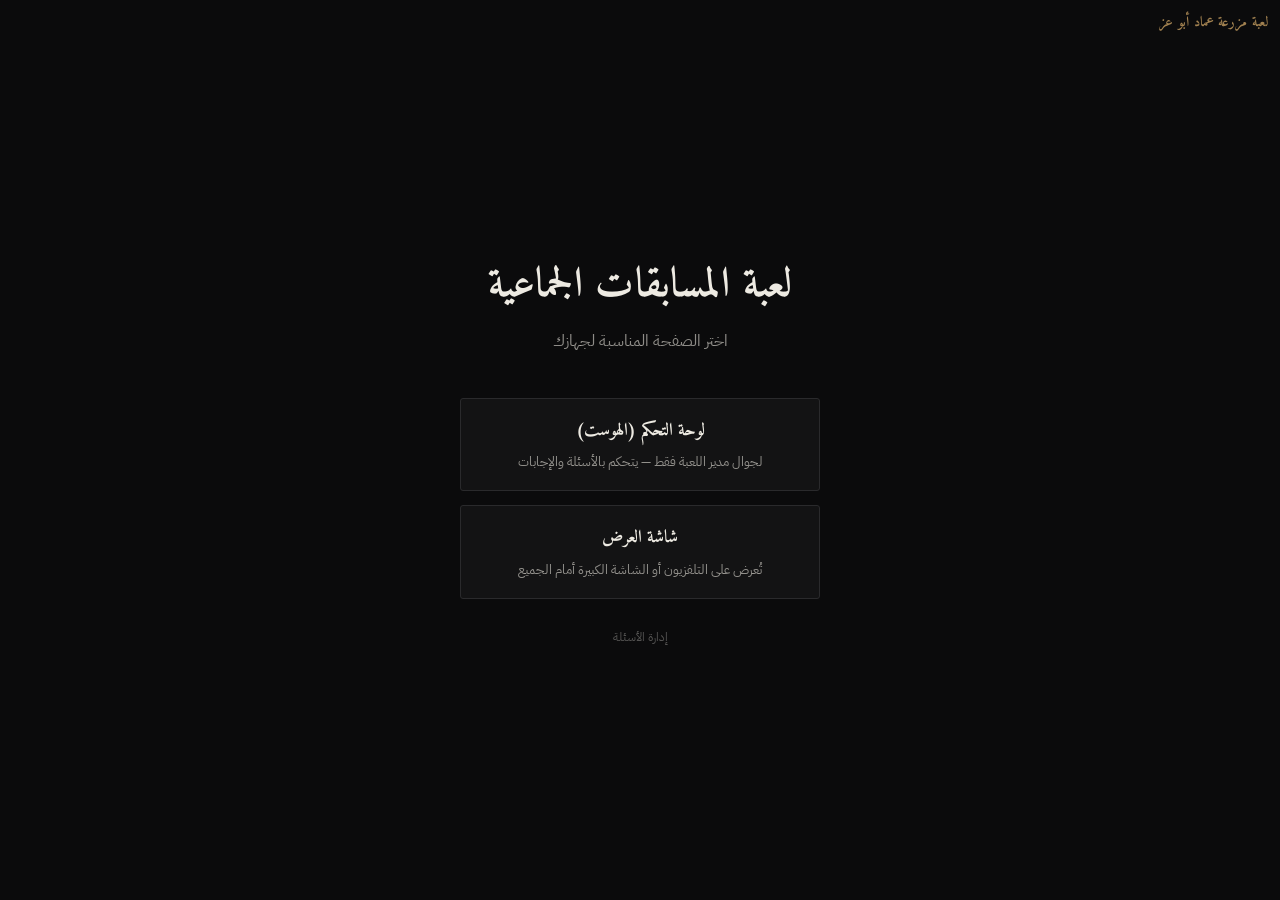
==== index.html @ 63ffeb8b "النسخة الأولى من موقع اللعبة Co-Authored-By: Claude Sonnet 5 <noreply@anthropic.com> Claude-Session:" ====
<!DOCTYPE html>
<html lang="ar" dir="rtl">
<head>
  <meta charset="UTF-8" />
  <meta name="viewport" content="width=device-width, initial-scale=1.0" />
  <title>لعبة المسابقات الجماعية</title>
  <link rel="preconnect" href="https://fonts.googleapis.com" />
  <link href="https://fonts.googleapis.com/css2?family=Amiri:wght@400;700&family=IBM+Plex+Sans+Arabic:wght@400;500;600&display=swap" rel="stylesheet" />
  <link rel="stylesheet" href="style.css" />
</head>
<body>
  <div class="site-logo site-logo-fixed">لعبة مزرعة عماد أبو عز</div>

  <div class="landing">
    <div>
      <h1>لعبة المسابقات الجماعية</h1>
      <p class="subtitle">اختر الصفحة المناسبة لجهازك</p>
    </div>

    <div class="landing-links">
      <a class="big-link" href="host.html">
        لوحة التحكم (الهوست)
        <small>لجوال مدير اللعبة فقط — يتحكم بالأسئلة والإجابات</small>
      </a>
      <a class="big-link" href="display.html">
        شاشة العرض
        <small>تُعرض على التلفزيون أو الشاشة الكبيرة أمام الجميع</small>
      </a>
    </div>

    <a class="landing-footer-link" href="admin.html">إدارة الأسئلة</a>
  </div>
</body>
</html>
---- style.css ----
/* ============================================================
   ستايل مشترك — لعبة المسابقات الجماعية
   طابع "فخامة هادئة": أسود فحمي، عاجي، ذهبي نحاسي بحذر شديد
   ============================================================ */

:root {
  --bg: #0b0b0c;
  --bg-raised: #131314;
  --ivory: #edeae2;
  --ivory-dim: rgba(237, 234, 226, 0.58);
  --ivory-faint: rgba(237, 234, 226, 0.32);
  --brass: #b08d57;
  --brass-dim: rgba(176, 141, 87, 0.55);
  --burgundy: #6b1f2a;
  --line: #2a2a2c;
  --status-ok: #7a9a6e;
  --status-off: #a6605f;
  --radius: 3px;
  --font-heading: "Amiri", "IBM Plex Sans Arabic", serif;
  --font-body: "IBM Plex Sans Arabic", sans-serif;
}

* {
  box-sizing: border-box;
}

html {
  direction: rtl;
}

body {
  margin: 0;
  min-height: 100vh;
  background: var(--bg);
  color: var(--ivory);
  font-family: var(--font-body);
  line-height: 1.6;
}

body.display-page {
  height: 100vh;
  height: 100dvh;
  overflow: hidden;
}

h1, h2, h3, h4 {
  font-family: var(--font-heading);
  font-weight: 700;
  margin: 0 0 0.5em;
}

a {
  color: var(--brass);
}

button {
  font-family: inherit;
  cursor: pointer;
}

.container {
  max-width: 960px;
  margin: 0 auto;
  padding: 16px;
}

.hidden {
  display: none !important;
}

/* ---------- شارة حالة الاتصال ---------- */
.connection-status {
  display: inline-flex;
  align-items: center;
  gap: 8px;
  padding: 5px 12px;
  border-radius: var(--radius);
  border: 1px solid var(--line);
  font-size: 0.8rem;
  color: var(--ivory-dim);
}

.connection-status .status-dot {
  width: 7px;
  height: 7px;
  border-radius: 50%;
  background: var(--ivory-faint);
}

.connection-status.is-online .status-dot {
  background: var(--status-ok);
}

.connection-status.is-offline .status-dot {
  background: var(--status-off);
}

.connection-status.is-online .status-text {
  color: var(--status-ok);
}

.connection-status.is-offline .status-text {
  color: var(--status-off);
}

/* ---------- صفحة البداية index.html ---------- */
.landing {
  min-height: 100vh;
  display: flex;
  flex-direction: column;
  align-items: center;
  justify-content: center;
  text-align: center;
  padding: 24px;
  gap: 28px;
}

.landing h1 {
  font-size: clamp(1.9rem, 5vw, 2.6rem);
  color: var(--ivory);
  letter-spacing: 0.01em;
}

.landing p.subtitle {
  color: var(--ivory-dim);
  margin-top: -12px;
}

.landing-links {
  display: flex;
  flex-direction: column;
  gap: 14px;
  width: 100%;
  max-width: 360px;
}

.big-link {
  display: block;
  padding: 18px 22px;
  border-radius: var(--radius);
  border: 1px solid var(--line);
  background: var(--bg-raised);
  text-decoration: none;
  color: var(--ivory);
  font-family: var(--font-heading);
  font-weight: 700;
  font-size: 1.1rem;
  transition: border-color 0.15s ease;
}

.big-link small {
  display: block;
  font-family: var(--font-body);
  font-weight: 400;
  color: var(--ivory-dim);
  font-size: 0.82rem;
  margin-top: 6px;
}

.big-link:hover, .big-link:focus-visible {
  border-color: var(--brass);
}

.landing-footer-link {
  color: var(--ivory-faint);
  font-size: 0.78rem;
  text-decoration: none;
}

.landing-footer-link:hover {
  color: var(--brass);
}

/* ---------- شريط علوي عام ---------- */
.top-bar {
  display: flex;
  align-items: center;
  justify-content: space-between;
  gap: 12px;
  flex-wrap: wrap;
  padding: 14px 16px;
  border-bottom: 1px solid var(--line);
  background: var(--bg);
  position: sticky;
  top: 0;
  z-index: 10;
}

.top-bar h1 {
  font-size: 1.1rem;
  color: var(--ivory);
  margin: 0;
}

.top-bar-links a {
  color: var(--ivory-dim);
  text-decoration: none;
  font-size: 0.82rem;
  margin-inline-start: 12px;
}

.top-bar-links a:hover {
  color: var(--brass);
}

/* ---------- بطاقات وأقسام عامة (هوست/أدمن) ---------- */
.panel {
  background: var(--bg-raised);
  border: 1px solid var(--line);
  border-radius: var(--radius);
  padding: 18px;
  margin-bottom: 18px;
}

.panel h2 {
  color: var(--ivory);
  font-size: 1.05rem;
  border-bottom: 1px solid var(--line);
  padding-bottom: 10px;
  margin-bottom: 14px;
}

/* ---------- أزرار عامة ---------- */
.btn {
  display: inline-flex;
  align-items: center;
  justify-content: center;
  gap: 8px;
  padding: 9px 16px;
  border-radius: var(--radius);
  border: 1px solid var(--line);
  background: transparent;
  color: var(--ivory);
  font-weight: 600;
  font-size: 0.9rem;
  transition: border-color 0.15s ease, background 0.15s ease;
}

.btn:hover {
  border-color: var(--brass);
  background: rgba(176, 141, 87, 0.06);
}

.btn:active {
  opacity: 0.85;
}

.btn:disabled {
  opacity: 0.35;
  cursor: not-allowed;
}

.btn-primary {
  border-color: var(--brass);
  color: var(--brass);
}

.btn-primary:hover {
  background: rgba(176, 141, 87, 0.1);
}

.btn-danger {
  border-color: var(--burgundy);
  color: #c98a93;
}

.btn-danger:hover {
  background: rgba(107, 31, 42, 0.14);
}

.btn-sm {
  padding: 5px 11px;
  font-size: 0.78rem;
}

.btn-row {
  display: flex;
  flex-wrap: wrap;
  gap: 10px;
  margin-top: 14px;
}

/* ---------- نقطة الدور المشتركة (هوست + عرض) ---------- */
.team-turn-dot {
  width: 7px;
  height: 7px;
  border-radius: 50%;
  display: inline-block;
  background: var(--brass);
  visibility: hidden;
  flex-shrink: 0;
  --pulse-color: rgba(176, 141, 87, 0.55);
}

.is-turn .team-turn-dot {
  visibility: visible;
  animation: dotPulse 1.8s ease-out infinite;
}

#team2TurnDot {
  background: var(--burgundy);
  --pulse-color: rgba(107, 31, 42, 0.55);
}

@keyframes dotPulse {
  0% {
    box-shadow: 0 0 0 0 var(--pulse-color);
  }
  70% {
    box-shadow: 0 0 0 6px rgba(0, 0, 0, 0);
  }
  100% {
    box-shadow: 0 0 0 0 rgba(0, 0, 0, 0);
  }
}

/* ---------- شريط الفريقين — لوحة الهوست (تفاعلي) ---------- */
.team-scoreboard {
  display: flex;
  align-items: stretch;
  gap: 10px;
  margin-bottom: 16px;
}

.team-card {
  flex: 1;
  display: flex;
  flex-direction: column;
  gap: 10px;
  padding: 14px 12px;
  border: 1px solid var(--line);
  border-radius: var(--radius);
  background: var(--bg-raised);
  min-width: 0;
  color: var(--ivory);
  text-align: right;
  font-family: inherit;
}

.team-card-top {
  display: flex;
  align-items: center;
  gap: 7px;
  min-width: 0;
}

.team-card-name {
  font-family: var(--font-heading);
  font-weight: 700;
  font-size: 0.95rem;
  color: var(--ivory);
  overflow: hidden;
  text-overflow: ellipsis;
  white-space: nowrap;
  flex: 1;
}

.team-edit-btn {
  flex-shrink: 0;
  border: none;
  background: transparent;
  color: var(--ivory-faint);
  font-size: 0.8rem;
  padding: 2px 4px;
  line-height: 1;
}

.team-edit-btn:hover {
  color: var(--brass);
}

.team-card-score-row {
  display: flex;
  align-items: center;
  gap: 10px;
}

.team-card-score {
  font-variant-numeric: tabular-nums;
  font-weight: 600;
  font-size: 1.5rem;
  color: var(--ivory);
  min-width: 2ch;
  text-align: center;
}

.team-score-btn {
  flex-shrink: 0;
  width: 26px;
  height: 26px;
  border-radius: var(--radius);
  border: 1px solid var(--line);
  background: transparent;
  color: var(--ivory-dim);
  font-weight: 700;
  font-size: 0.95rem;
  line-height: 1;
  display: flex;
  align-items: center;
  justify-content: center;
  padding: 0;
}

.team-score-btn:hover {
  border-color: var(--brass);
  color: var(--brass);
}

/* ---------- شريط الفريقين — شاشة العرض (للقراءة فقط) ---------- */
.scorebar {
  display: flex;
  align-items: center;
  justify-content: center;
  gap: 22px;
  flex-shrink: 0;
  padding: 0 0 12px;
}

.scorebar-team {
  display: flex;
  align-items: center;
  gap: 8px;
  opacity: 0.5;
  transition: opacity 0.4s ease;
}

.scorebar-team.is-turn {
  opacity: 1;
}

.scorebar-name {
  font-size: 1.05rem;
  color: var(--ivory-dim);
  font-weight: 500;
}

.scorebar-score {
  display: inline-block;
  font-variant-numeric: tabular-nums;
  font-weight: 700;
  font-size: 1.3rem;
  color: var(--ivory);
}

.scorebar-score.score-pulse {
  animation: scorePulse 0.5s ease;
}

@keyframes scorePulse {
  0% {
    transform: scale(1);
  }
  30% {
    transform: scale(1.28);
    color: var(--brass);
  }
  100% {
    transform: scale(1);
  }
}

.scorebar-divider {
  width: 1px;
  align-self: stretch;
  background: var(--line);
}

/* ---------- قائمة اختيار الأسئلة (host.html) ---------- */
.category-group {
  margin-bottom: 18px;
}

.category-group h3 {
  color: var(--brass);
  font-weight: 700;
  font-size: 0.9rem;
  margin-bottom: 8px;
}

.question-pick-list {
  display: flex;
  flex-direction: column;
  gap: 1px;
}

.question-pick-btn {
  text-align: right;
  padding: 11px 12px;
  border: none;
  border-bottom: 1px solid var(--line);
  background: transparent;
  color: var(--ivory);
  font-size: 0.92rem;
}

.question-pick-btn:hover {
  color: var(--brass);
}

.question-pick-btn.is-active {
  color: var(--brass);
  border-inline-start: 2px solid var(--brass);
  padding-inline-start: 10px;
}

/* ---------- عرض السؤال الحالي عند الهوست ---------- */
.current-question-title {
  font-family: var(--font-heading);
  font-size: 1.25rem;
  color: var(--ivory);
}

.current-question-hint {
  color: var(--ivory-dim);
  font-size: 0.88rem;
  margin-bottom: 16px;
}

.answers-list {
  display: flex;
  flex-direction: column;
}

button.answer-reveal-btn {
  display: flex;
  align-items: center;
  gap: 14px;
  padding: 12px 4px;
  border: none;
  border-bottom: 1px solid var(--line);
  background: transparent;
  color: var(--ivory);
  text-align: right;
  width: 100%;
}

button.answer-reveal-btn:hover:not(:disabled) {
  background: rgba(176, 141, 87, 0.05);
}

button.answer-reveal-btn:disabled {
  color: var(--ivory-faint);
  cursor: default;
}

.answer-index {
  font-family: var(--font-heading);
  font-variant-numeric: tabular-nums;
  color: var(--ivory-faint);
  font-size: 0.9rem;
  min-width: 1.6em;
  flex-shrink: 0;
}

.answer-text {
  flex: 1;
  font-weight: 500;
}

.answer-points {
  font-variant-numeric: tabular-nums;
  color: var(--brass);
  font-size: 0.85rem;
  white-space: nowrap;
}

button.answer-reveal-btn:disabled .answer-points {
  color: var(--brass-dim);
}

/* ---------- شاشة العرض display.html ---------- */
.display-wrap {
  height: 100vh;
  height: 100dvh;
  display: flex;
  flex-direction: column;
  align-items: center;
  padding: 3vh 4vw;
  /* مساحة ثابتة أعلى الشاشة تحجز مكان شارة التصنيف + الشعار (position:fixed)
     عشان عنوان السؤال ما يتراكب معهم أبدًا مهما كان طول العنوان أو عرض الشاشة */
  padding-top: max(3vh, 76px);
  overflow: hidden;
  text-align: center;
}

.display-header {
  width: 100%;
  max-width: 900px;
  flex-shrink: 0;
}

.display-title {
  font-family: var(--font-heading);
  font-weight: 700;
  font-size: clamp(22px, calc(38px - (var(--answer-count, 8) - 5) * 1.4px), 38px);
  color: var(--ivory);
  line-height: 1.3;
  display: -webkit-box;
  -webkit-line-clamp: 2;
  -webkit-box-orient: vertical;
  overflow: hidden;
}

.display-hint {
  color: var(--ivory-dim);
  font-size: clamp(14px, 1.6vh, 17px);
  margin-top: 6px;
  display: -webkit-box;
  -webkit-line-clamp: 1;
  -webkit-box-orient: vertical;
  overflow: hidden;
}

.display-title-rule {
  width: 100%;
  max-width: 900px;
  height: 1px;
  background: var(--brass);
  margin: 14px 0 8px;
  flex-shrink: 0;
}

.display-counter {
  color: var(--ivory-faint);
  font-size: 0.8rem;
  margin-bottom: 8px;
  flex-shrink: 0;
}

.counter-highlight {
  color: var(--brass);
  font-family: var(--font-heading);
  font-weight: 700;
  font-size: 1.15em;
}

/* ---------- بوابة تفعيل الصوت (مطلوبة قبل تشغيل أي صوت بمتصفحات الجوال) ---------- */
.audio-unlock-overlay {
  position: fixed;
  inset: 0;
  z-index: 50;
  background: var(--bg);
  display: flex;
  align-items: center;
  justify-content: center;
}

.audio-unlock-btn {
  font-family: var(--font-heading);
  font-size: clamp(16px, 2.4vh, 22px);
  color: var(--brass);
  background: transparent;
  border: 1px solid var(--brass);
  border-radius: var(--radius);
  padding: 14px 28px;
}

.audio-unlock-btn:hover {
  background: rgba(176, 141, 87, 0.08);
}

/* ---------- مؤشر الإجابة الخاطئة ---------- */
.wrong-flash {
  position: fixed;
  top: 16%;
  left: 50%;
  z-index: 30;
  display: flex;
  flex-direction: column;
  align-items: center;
  pointer-events: none;
  opacity: 0;
  transform: translateX(-50%) scale(0.85);
}

.wrong-flash.is-active {
  animation: wrongFlashFade 2s ease;
}

.wrong-flash-mark {
  width: 72px;
  height: 72px;
  display: block;
  margin-bottom: 10px;
}

.wrong-flash-mark line {
  stroke: var(--burgundy);
  stroke-width: 6;
  stroke-linecap: round;
}

.wrong-flash-text {
  font-family: var(--font-heading);
  font-weight: 700;
  color: var(--burgundy);
  font-size: clamp(20px, 3vw, 32px);
}

@keyframes wrongFlashFade {
  0% {
    opacity: 0;
    transform: translateX(-50%) scale(0.85);
  }
  15% {
    opacity: 1;
    transform: translateX(-50%) scale(1);
  }
  75% {
    opacity: 1;
    transform: translateX(-50%) scale(1);
  }
  100% {
    opacity: 0;
    transform: translateX(-50%) scale(1);
  }
}

/* ---------- شعار الموقع (نصي) ---------- */
.site-logo {
  font-family: var(--font-heading);
  color: var(--brass);
  font-size: 14px;
  font-weight: 700;
  letter-spacing: 0.02em;
  white-space: nowrap;
  pointer-events: none;
  opacity: 0.92;
}

.site-logo-fixed {
  position: fixed;
  top: 12px;
  right: 12px;
  z-index: 20;
}

/* ---------- شارة التصنيف ---------- */
.top-right-cluster {
  position: fixed;
  top: 12px;
  right: 12px;
  z-index: 20;
  display: flex;
  flex-direction: column;
  align-items: flex-end;
  gap: 6px;
}

.category-badge {
  padding: 5px 14px;
  border: 1px solid var(--brass);
  border-radius: var(--radius);
  color: var(--brass);
  font-size: 0.72rem;
  font-weight: 600;
  letter-spacing: 0.1em;
}

@media (max-width: 480px) {
  .top-right-cluster {
    top: 8px;
    right: 8px;
    gap: 4px;
  }

  .site-logo {
    font-size: 10px;
    letter-spacing: 0.01em;
  }

  .category-badge {
    padding: 4px 10px;
    font-size: 0.6rem;
    letter-spacing: 0.08em;
  }
}

#questionView {
  flex: 1;
  min-height: 0;
  width: 100%;
  display: flex;
  flex-direction: column;
  align-items: center;
}

.display-answers {
  width: 100%;
  max-width: 820px;
  flex: 1;
  min-height: 0;
  display: flex;
  flex-direction: column;
  /* فراغ رأسي واضح بين كل صف إجابة والي بعده، يقل تدريجيًا كل ما زاد عدد
     الإجابات (زي باقي القياسات)، بس ما ينزل تحت 3px عشان صناديق النقاط
     ما تلتصق ببعض */
  gap: clamp(3px, calc(9px - (var(--answer-count, 8) - 5) * 0.4px), 9px);
  overflow: hidden;
}

.display-answer {
  flex: 1;
  min-height: 0;
  display: flex;
  align-items: center;
  gap: 16px;
  border-bottom: 1px solid var(--line);
  padding: 4px 6px;
}

.display-answer:last-child {
  border-bottom: none;
}

.d-index {
  font-family: var(--font-heading);
  font-variant-numeric: tabular-nums;
  color: var(--ivory-faint);
  font-size: clamp(16px, calc(24px - (var(--answer-count, 8) - 5) * 0.8px), 24px);
  min-width: 1.8em;
  flex-shrink: 0;
  text-align: right;
}

.d-text {
  flex: 1;
  min-width: 0;
  text-align: center;
  color: var(--ivory-faint);
  font-weight: 500;
  font-size: clamp(16px, calc(27px - (var(--answer-count, 8) - 5) * 1.1px), 27px);
  white-space: nowrap;
  overflow: hidden;
  text-overflow: ellipsis;
}

.display-answer.is-revealed .d-text {
  color: var(--ivory);
}

.d-points {
  flex-shrink: 0;
  font-variant-numeric: tabular-nums;
  color: transparent;
  border: 1px solid transparent;
  border-radius: var(--radius);
  padding: 2px 10px;
  font-size: clamp(13px, calc(17px - (var(--answer-count, 8) - 5) * 0.4px), 17px);
  min-width: 3.4em;
  text-align: center;
}

.display-answer.is-revealed .d-points {
  color: var(--brass);
  border-color: var(--brass);
}

@keyframes fadeInRow {
  from {
    opacity: 0;
  }
  to {
    opacity: 1;
  }
}

.display-answer.just-revealed {
  animation: fadeInRow 0.5s ease;
}

.display-empty-state {
  flex: 1;
  width: 100%;
  display: flex;
  align-items: center;
  justify-content: center;
  color: var(--ivory-dim);
  font-family: var(--font-heading);
  font-size: clamp(18px, 2.4vh, 26px);
}

/* ---------- شاشة "الهوست يجهّز السؤال" ---------- */
.preparing-state {
  flex: 1;
  width: 100%;
  display: flex;
  flex-direction: column;
  align-items: center;
  justify-content: center;
  gap: 26px;
}

.preparing-ring {
  position: relative;
  width: 64px;
  height: 64px;
  border: 1px solid var(--brass);
  border-radius: 50%;
  display: flex;
  align-items: center;
  justify-content: center;
  flex-shrink: 0;
}

.preparing-dot {
  width: 8px;
  height: 8px;
  border-radius: 50%;
  background: var(--brass);
}

.preparing-ring-pulse {
  position: absolute;
  inset: 0;
  border-radius: 50%;
  border: 1px solid var(--brass);
  opacity: 0;
  animation: ringPulse 2.4s ease-out infinite;
}

.preparing-ring-pulse.pulse-delay {
  animation-delay: 1.2s;
}

@keyframes ringPulse {
  0% {
    transform: scale(1);
    opacity: 0.55;
  }
  100% {
    transform: scale(1.9);
    opacity: 0;
  }
}

.preparing-text {
  font-family: var(--font-heading);
  color: var(--ivory-dim);
  font-size: clamp(18px, 2.4vh, 26px);
  margin: 0;
}

/* ---------- admin.html ---------- */
.login-gate {
  min-height: 100vh;
  display: flex;
  align-items: center;
  justify-content: center;
  padding: 24px;
}

.login-box {
  width: 100%;
  max-width: 340px;
  text-align: center;
}

.form-field {
  margin-bottom: 14px;
  text-align: right;
}

.form-field label {
  display: block;
  margin-bottom: 6px;
  color: var(--ivory-dim);
  font-size: 0.85rem;
}

.form-field input,
.form-field textarea,
.form-field select {
  width: 100%;
  padding: 9px 11px;
  border-radius: var(--radius);
  border: 1px solid var(--line);
  background: var(--bg);
  color: var(--ivory);
  font-family: inherit;
  font-size: 0.92rem;
}

.form-field input:focus,
.form-field textarea:focus,
.form-field select:focus {
  outline: none;
  border-color: var(--brass);
}

.answer-input-row {
  display: flex;
  gap: 8px;
  align-items: center;
  margin-bottom: 8px;
}

.answer-input-row input {
  padding: 8px 10px;
  border-radius: var(--radius);
  border: 1px solid var(--line);
  background: var(--bg);
  color: var(--ivory);
  font-family: inherit;
  font-size: 0.9rem;
}

.answer-input-row input:focus {
  outline: none;
  border-color: var(--brass);
}

.answer-input-row input[type="text"] {
  flex: 3;
}

.answer-input-row input[type="number"] {
  flex: 1;
  min-width: 70px;
}

.answer-input-row button {
  flex-shrink: 0;
}

.admin-question-item {
  display: flex;
  align-items: center;
  justify-content: space-between;
  gap: 10px;
  padding: 10px 4px;
  border-bottom: 1px solid var(--line);
}

.admin-question-item .aq-title {
  font-weight: 500;
}

.admin-question-item .aq-meta {
  color: var(--ivory-faint);
  font-size: 0.78rem;
}

.error-text {
  color: #c77b7b;
  font-size: 0.85rem;
  margin-top: 6px;
}

.empty-note {
  color: var(--ivory-faint);
  font-size: 0.9rem;
}

@media (min-width: 640px) {
  .top-bar h1 {
    font-size: 1.3rem;
  }
}
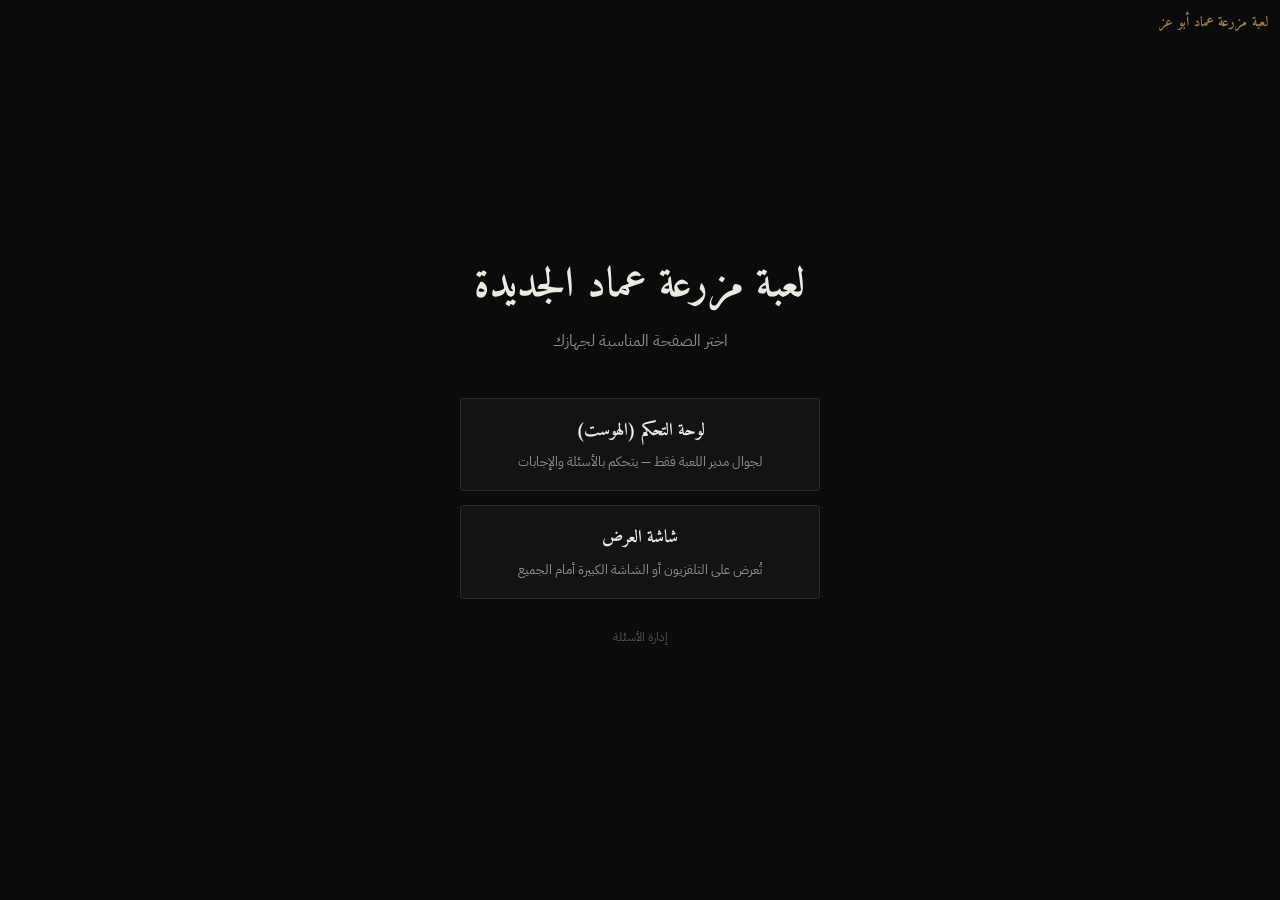
==== commit 6f8c2701: "تغيير عنوان الصفحة الرئيسية إلى "لعبة مزرعة عماد الجديدة" Co-Authored-By: Claude Sonnet 5 <noreply@a" ====
--- a/index.html
+++ b/index.html
@@ -13,7 +13,7 @@
 
   <div class="landing">
     <div>
-      <h1>لعبة المسابقات الجماعية</h1>
+      <h1>لعبة مزرعة عماد الجديدة</h1>
       <p class="subtitle">اختر الصفحة المناسبة لجهازك</p>
     </div>
 
--- a/style.css
+++ b/style.css
@@ -576,9 +576,10 @@
   flex-direction: column;
   align-items: center;
   padding: 3vh 4vw;
-  /* مساحة ثابتة أعلى الشاشة تحجز مكان شارة التصنيف + الشعار (position:fixed)
-     عشان عنوان السؤال ما يتراكب معهم أبدًا مهما كان طول العنوان أو عرض الشاشة */
-  padding-top: max(3vh, 76px);
+  /* مساحة أعلى الشاشة تحجز مكان شارة التصنيف + الشعار (position:fixed) —
+     مبنية على vh مع حد أدنى وأعلى، عشان تنكمش تلقائيًا بالوضع الأفقي
+     (ارتفاع شاشة قصير) بدل ما تاخذ نفس القيمة الثابتة دايمًا */
+  padding-top: clamp(58px, 10vh, 80px);
   overflow: hidden;
   text-align: center;
 }
@@ -592,7 +593,9 @@
 .display-title {
   font-family: var(--font-heading);
   font-weight: 700;
-  font-size: clamp(22px, calc(38px - (var(--answer-count, 8) - 5) * 1.4px), 38px);
+  /* min() مع قيمة vh عشان العنوان ينكمش تلقائيًا لو ارتفاع الشاشة صار قصير
+     (الوضع الأفقي)، مو بس حسب عدد الإجابات */
+  font-size: clamp(18px, min(calc(38px - (var(--answer-count, 8) - 5) * 1.4px), 8vh), 38px);
   color: var(--ivory);
   line-height: 1.3;
   display: -webkit-box;
@@ -757,7 +760,7 @@
   letter-spacing: 0.1em;
 }
 
-@media (max-width: 480px) {
+@media (max-width: 480px), (max-height: 500px) {
   .top-right-cluster {
     top: 8px;
     right: 8px;
@@ -773,6 +776,31 @@
     padding: 4px 10px;
     font-size: 0.6rem;
     letter-spacing: 0.08em;
+  }
+}
+
+/* شاشة قصيرة (وضع الجوال الأفقي غالبًا) — نقلّص العناصر الثابتة الحجم
+   اللي فوق قائمة الإجابات عشان يبقى أكبر قدر ممكن من الارتفاع لها */
+@media (max-height: 500px) {
+  .scorebar {
+    padding-bottom: 6px;
+    gap: 16px;
+  }
+
+  .scorebar-name {
+    font-size: 0.85rem;
+  }
+
+  .scorebar-score {
+    font-size: 1.05rem;
+  }
+
+  .display-title-rule {
+    margin: 8px 0 4px;
+  }
+
+  .display-counter {
+    margin-bottom: 4px;
   }
 }
 
@@ -792,10 +820,9 @@
   min-height: 0;
   display: flex;
   flex-direction: column;
-  /* فراغ رأسي واضح بين كل صف إجابة والي بعده، يقل تدريجيًا كل ما زاد عدد
-     الإجابات (زي باقي القياسات)، بس ما ينزل تحت 3px عشان صناديق النقاط
-     ما تلتصق ببعض */
-  gap: clamp(3px, calc(9px - (var(--answer-count, 8) - 5) * 0.4px), 9px);
+  /* --row-gap تُحسب بـ JS من المساحة الفعلية المتوفرة (display.js)، عشان
+     تنضبط صح بأي نسبة عرض-لارتفاع (عمودي أو أفقي)، مو بس حسب عدد الإجابات */
+  gap: var(--row-gap, 6px);
   overflow: hidden;
 }
 
@@ -806,7 +833,7 @@
   align-items: center;
   gap: 16px;
   border-bottom: 1px solid var(--line);
-  padding: 4px 6px;
+  padding: var(--row-padding-block, 4px) 6px;
 }
 
 .display-answer:last-child {
@@ -817,7 +844,11 @@
   font-family: var(--font-heading);
   font-variant-numeric: tabular-nums;
   color: var(--ivory-faint);
-  font-size: clamp(16px, calc(24px - (var(--answer-count, 8) - 5) * 0.8px), 24px);
+  /* --row-font-size تُحسب بـ JS من الارتفاع الفعلي المتوفر لكل صف (بعد
+     حجز مكان شريط الفريقين والعنوان وكل العناصر الثابتة) وليس تقديرًا
+     مبنيًا على عدد الإجابات فقط — هذا يضمن ما فيه تراكب مهما كانت نسبة
+     الشاشة (عمودي أو أفقي) */
+  font-size: calc(var(--row-font-size, 18px) * 0.82);
   min-width: 1.8em;
   flex-shrink: 0;
   text-align: right;
@@ -829,7 +860,7 @@
   text-align: center;
   color: var(--ivory-faint);
   font-weight: 500;
-  font-size: clamp(16px, calc(27px - (var(--answer-count, 8) - 5) * 1.1px), 27px);
+  font-size: var(--row-font-size, 18px);
   white-space: nowrap;
   overflow: hidden;
   text-overflow: ellipsis;
@@ -846,7 +877,7 @@
   border: 1px solid transparent;
   border-radius: var(--radius);
   padding: 2px 10px;
-  font-size: clamp(13px, calc(17px - (var(--answer-count, 8) - 5) * 0.4px), 17px);
+  font-size: calc(var(--row-font-size, 18px) * 0.68);
   min-width: 3.4em;
   text-align: center;
 }
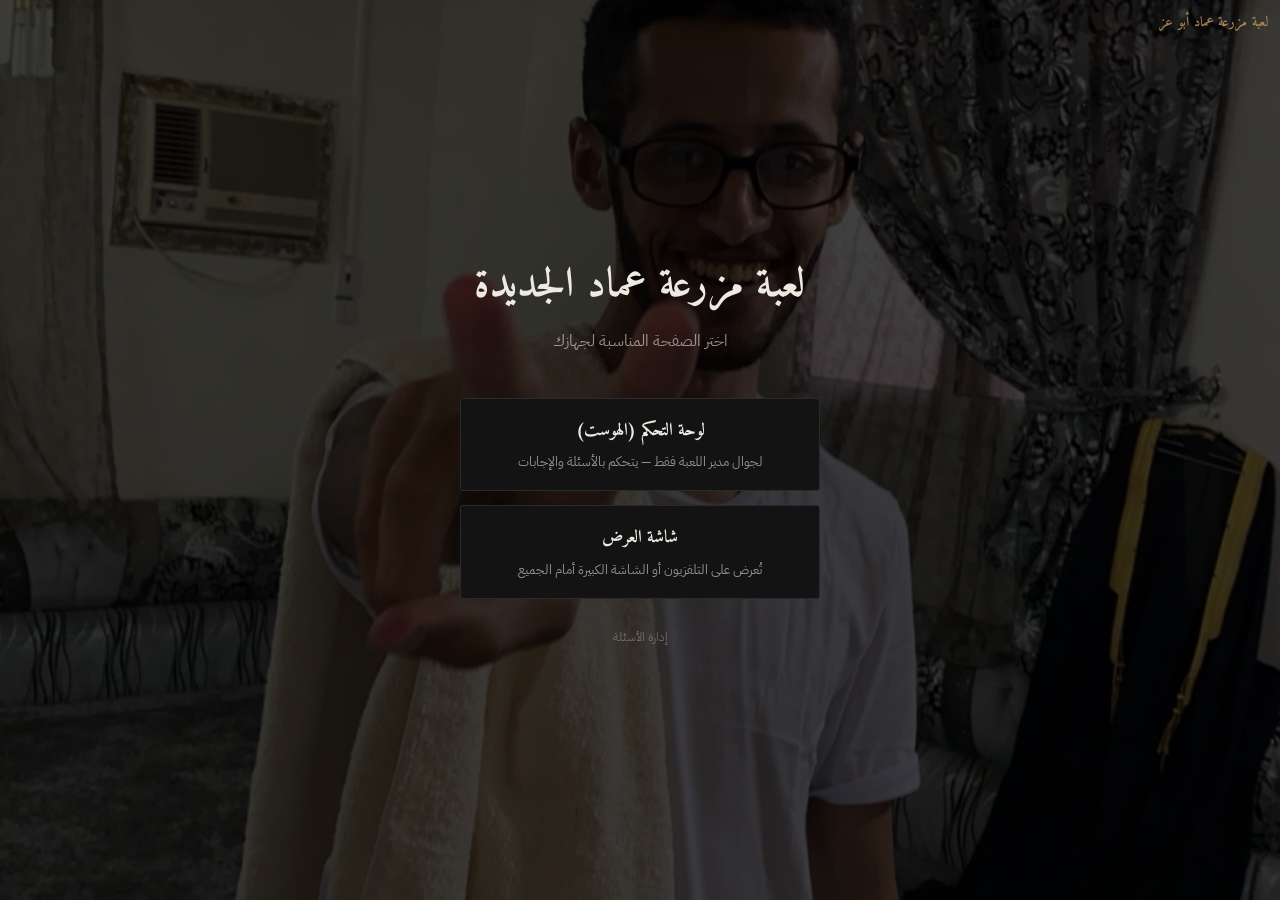
==== commit a9a597b7: "إضافة صورة خلفية لصفحة الاختيار الرئيسية مع طبقة تغميق Co-Authored-By: Claude Sonnet 5 <noreply@anth" ====
--- a/index.html
+++ b/index.html
@@ -8,7 +8,7 @@
   <link href="https://fonts.googleapis.com/css2?family=Amiri:wght@400;700&family=IBM+Plex+Sans+Arabic:wght@400;500;600&display=swap" rel="stylesheet" />
   <link rel="stylesheet" href="style.css" />
 </head>
-<body>
+<body class="landing-page-bg">
   <div class="site-logo site-logo-fixed">لعبة مزرعة عماد أبو عز</div>
 
   <div class="landing">
--- a/style.css
+++ b/style.css
@@ -104,6 +104,13 @@
 }
 
 /* ---------- صفحة البداية index.html ---------- */
+body.landing-page-bg {
+  background-image: linear-gradient(rgba(0, 0, 0, 0.75), rgba(0, 0, 0, 0.75)), url("background.jpg");
+  background-size: cover;
+  background-position: center;
+  background-repeat: no-repeat;
+}
+
 .landing {
   min-height: 100vh;
   display: flex;
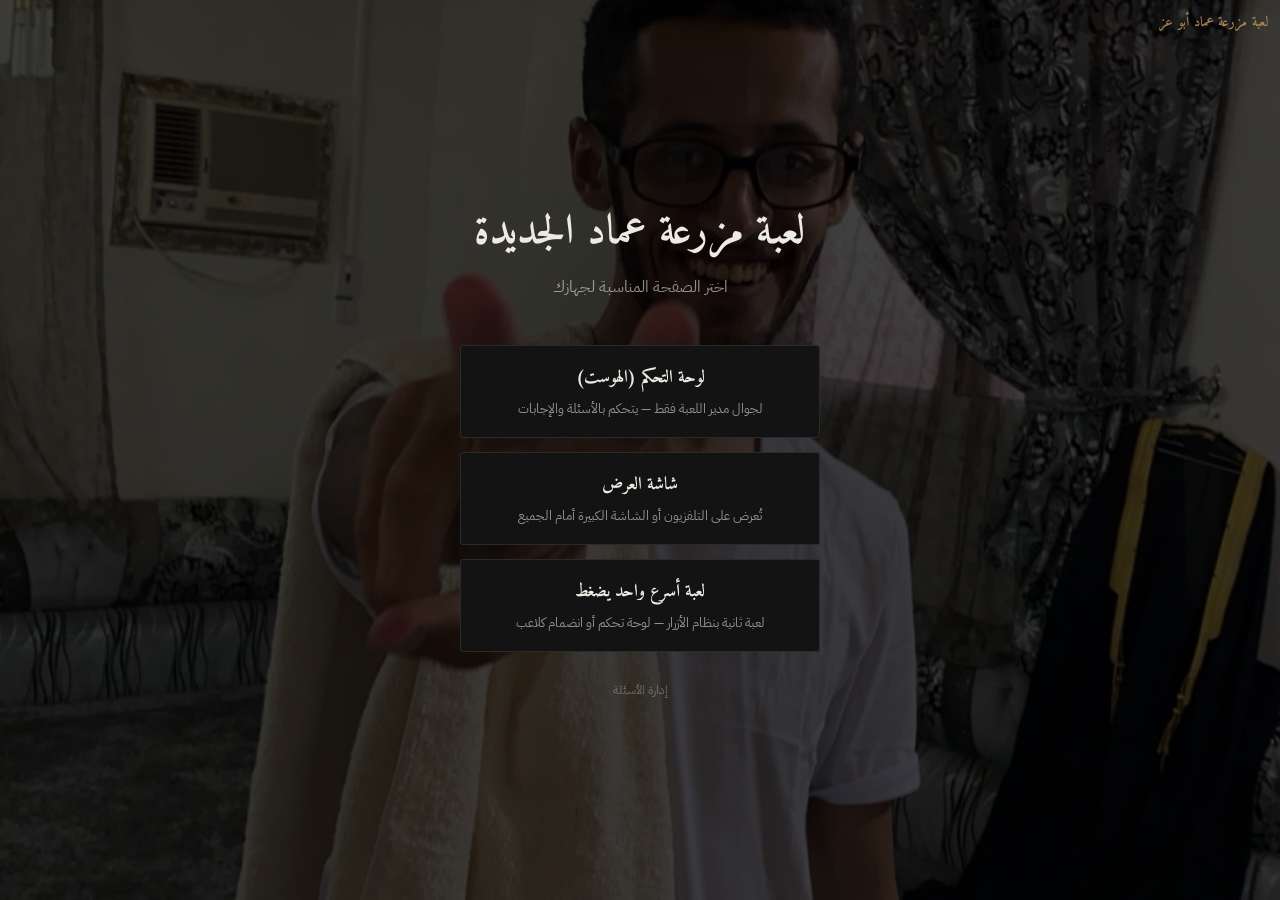
==== commit eb61e919: "إضافة لعبة ثانية: أسرع واحد يضغط (player.html, host2.html, وضع جديد بـ display.html) Co-Authored-By:" ====
--- a/index.html
+++ b/index.html
@@ -26,6 +26,10 @@
         شاشة العرض
         <small>تُعرض على التلفزيون أو الشاشة الكبيرة أمام الجميع</small>
       </a>
+      <a class="big-link" href="game2.html">
+        لعبة أسرع واحد يضغط
+        <small>لعبة ثانية بنظام الأزرار — لوحة تحكم أو انضمام كلاعب</small>
+      </a>
     </div>
 
     <a class="landing-footer-link" href="admin.html">إدارة الأسئلة</a>
--- a/style.css
+++ b/style.css
@@ -811,6 +811,19 @@
   }
 }
 
+/* حاويتا وضعي اللعبة بشاشة العرض — كل وحدة تاخذ كامل مساحة .display-wrap
+   المتبقية (نفس سلوك .display-wrap نفسها) عشان أي وحدة ظاهرة تتصرف بالضبط
+   زي لو كانت هي المحتوى المباشر لـ .display-wrap */
+#game1Mode,
+#game2Mode {
+  flex: 1;
+  min-height: 0;
+  width: 100%;
+  display: flex;
+  flex-direction: column;
+  align-items: center;
+}
+
 #questionView {
   flex: 1;
   min-height: 0;
@@ -1095,3 +1108,158 @@
     font-size: 1.3rem;
   }
 }
+
+/* ============================================================
+   لعبة "أسرع واحد يضغط" — شاشة العرض (game2Mode)
+   ============================================================ */
+
+.players-bar {
+  width: 100%;
+  max-width: 900px;
+  flex-shrink: 0;
+  display: flex;
+  flex-wrap: wrap;
+  align-items: center;
+  justify-content: center;
+  gap: 8px;
+  padding-bottom: 14px;
+}
+
+.player-pill {
+  display: flex;
+  align-items: center;
+  gap: 8px;
+  padding: 5px 12px;
+  border: 1px solid var(--line);
+  border-radius: var(--radius);
+  background: var(--bg-raised);
+}
+
+.player-pill-name {
+  color: var(--ivory-dim);
+  font-size: 0.85rem;
+}
+
+.player-pill-score {
+  color: var(--brass);
+  font-weight: 700;
+  font-variant-numeric: tabular-nums;
+  font-size: 0.95rem;
+}
+
+#g2QuestionView {
+  flex: 1;
+  min-height: 0;
+  width: 100%;
+  display: flex;
+  flex-direction: column;
+  align-items: center;
+  justify-content: center;
+  gap: 28px;
+}
+
+.g2-question-wrap {
+  width: 100%;
+  max-width: 900px;
+  text-align: center;
+}
+
+.g2-question-text {
+  font-family: var(--font-heading);
+  font-weight: 700;
+  color: var(--ivory);
+  font-size: clamp(20px, 4.2vh, 36px);
+  line-height: 1.5;
+}
+
+.g2-caret {
+  display: inline-block;
+  width: 2px;
+  height: 1em;
+  margin-inline-start: 3px;
+  background: var(--brass);
+  vertical-align: text-bottom;
+  animation: caretBlink 1s step-start infinite;
+}
+
+@keyframes caretBlink {
+  50% {
+    opacity: 0;
+  }
+}
+
+.g2-buzz-banner {
+  font-family: var(--font-heading);
+  font-weight: 700;
+  font-size: clamp(16px, 2.6vh, 22px);
+  color: var(--brass);
+  padding: 8px 20px;
+  border: 1px solid var(--brass);
+  border-radius: var(--radius);
+}
+
+.g2-buzz-banner.is-correct {
+  color: var(--ivory);
+  background: var(--brass);
+  border-color: var(--brass);
+}
+
+/* ============================================================
+   لعبة "أسرع واحد يضغط" — صفحة اللاعب (player.html)
+   ============================================================ */
+
+.buzzer-screen {
+  min-height: 100vh;
+  min-height: 100dvh;
+  display: flex;
+  flex-direction: column;
+  align-items: center;
+  justify-content: center;
+  gap: 18px;
+  padding: 24px;
+  text-align: center;
+}
+
+.buzzer-player-name {
+  font-family: var(--font-heading);
+  font-weight: 700;
+  font-size: 1.3rem;
+  color: var(--ivory);
+}
+
+.buzzer-score {
+  color: var(--ivory-dim);
+  font-size: 0.95rem;
+}
+
+.buzz-btn {
+  width: min(70vw, 260px);
+  height: min(70vw, 260px);
+  border-radius: 50%;
+  border: 2px solid var(--brass);
+  background: var(--bg-raised);
+  color: var(--brass);
+  font-family: var(--font-heading);
+  font-weight: 700;
+  font-size: clamp(24px, 8vw, 34px);
+  transition: background 0.15s ease, transform 0.1s ease;
+}
+
+.buzz-btn:not(:disabled):hover {
+  background: rgba(176, 141, 87, 0.1);
+}
+
+.buzz-btn:not(:disabled):active {
+  transform: scale(0.96);
+}
+
+.buzz-btn:disabled {
+  opacity: 0.3;
+  cursor: not-allowed;
+}
+
+.buzzer-status {
+  color: var(--ivory-dim);
+  font-size: 0.95rem;
+  min-height: 1.4em;
+}
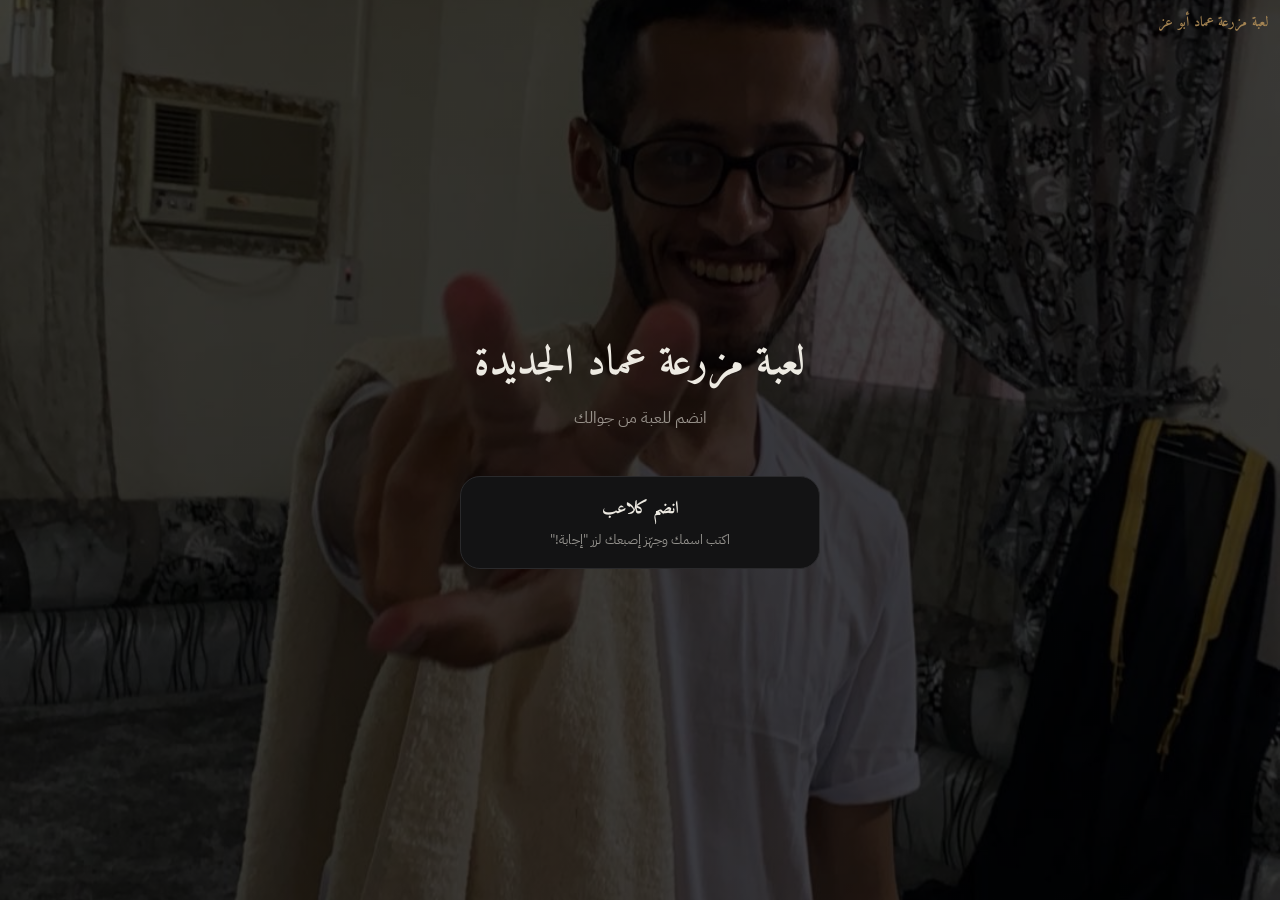
==== commit f1145d05: "إضافة وصول هوست مخفي، توحيد لوحتي الهوست، أرشفة أسئلة أسرع واحد يضغط، وتحديث التصميم - index.html: ا" ====
--- a/index.html
+++ b/index.html
@@ -13,26 +13,22 @@
 
   <div class="landing">
     <div>
-      <h1>لعبة مزرعة عماد الجديدة</h1>
-      <p class="subtitle">اختر الصفحة المناسبة لجهازك</p>
+      <h1 id="secretTitle">لعبة مزرعة عماد الجديدة</h1>
+      <p class="subtitle">انضم للعبة من جوالك</p>
     </div>
 
     <div class="landing-links">
-      <a class="big-link" href="host.html">
-        لوحة التحكم (الهوست)
-        <small>لجوال مدير اللعبة فقط — يتحكم بالأسئلة والإجابات</small>
-      </a>
-      <a class="big-link" href="display.html">
-        شاشة العرض
-        <small>تُعرض على التلفزيون أو الشاشة الكبيرة أمام الجميع</small>
-      </a>
-      <a class="big-link" href="game2.html">
-        لعبة أسرع واحد يضغط
-        <small>لعبة ثانية بنظام الأزرار — لوحة تحكم أو انضمام كلاعب</small>
+      <a class="big-link" href="player.html">
+        انضم كلاعب
+        <small>اكتب اسمك وجهّز إصبعك لزر "إجابة!"</small>
       </a>
     </div>
 
-    <a class="landing-footer-link" href="admin.html">إدارة الأسئلة</a>
+    <div class="landing-links hidden" id="hostRevealPanel">
+      <a class="big-link" href="host.html">الهوست</a>
+    </div>
   </div>
+
+  <script src="js/index-gate.js"></script>
 </body>
 </html>
--- a/style.css
+++ b/style.css
@@ -15,7 +15,9 @@
   --line: #2a2a2c;
   --status-ok: #7a9a6e;
   --status-off: #a6605f;
-  --radius: 3px;
+  --radius: 12px;
+  --radius-lg: 20px;
+  --radius-pill: 999px;
   --font-heading: "Amiri", "IBM Plex Sans Arabic", serif;
   --font-body: "IBM Plex Sans Arabic", sans-serif;
 }
@@ -74,7 +76,7 @@
   align-items: center;
   gap: 8px;
   padding: 5px 12px;
-  border-radius: var(--radius);
+  border-radius: var(--radius-pill);
   border: 1px solid var(--line);
   font-size: 0.8rem;
   color: var(--ivory-dim);
@@ -144,7 +146,7 @@
 .big-link {
   display: block;
   padding: 18px 22px;
-  border-radius: var(--radius);
+  border-radius: var(--radius-lg);
   border: 1px solid var(--line);
   background: var(--bg-raised);
   text-decoration: none;
@@ -174,20 +176,31 @@
   text-decoration: none;
 }
 
+/* ---------- كشف الهوست المخفي (index.html) ---------- */
+#hostRevealPanel.reveal-init {
+  opacity: 0;
+  transition: opacity 0.35s ease;
+}
+
+#hostRevealPanel.reveal-init.is-visible {
+  opacity: 1;
+}
+
 .landing-footer-link:hover {
   color: var(--brass);
 }
 
-/* ---------- شريط علوي عام ---------- */
+/* ---------- شريط علوي عام (app bar) ---------- */
 .top-bar {
   display: flex;
   align-items: center;
   justify-content: space-between;
   gap: 12px;
   flex-wrap: wrap;
-  padding: 14px 16px;
+  padding: 14px 18px;
   border-bottom: 1px solid var(--line);
-  background: var(--bg);
+  background: var(--bg-raised);
+  box-shadow: 0 2px 14px rgba(0, 0, 0, 0.25);
   position: sticky;
   top: 0;
   z-index: 10;
@@ -214,7 +227,7 @@
 .panel {
   background: var(--bg-raised);
   border: 1px solid var(--line);
-  border-radius: var(--radius);
+  border-radius: var(--radius-lg);
   padding: 18px;
   margin-bottom: 18px;
 }
@@ -336,7 +349,7 @@
   gap: 10px;
   padding: 14px 12px;
   border: 1px solid var(--line);
-  border-radius: var(--radius);
+  border-radius: var(--radius-lg);
   background: var(--bg-raised);
   min-width: 0;
   color: var(--ivory);
@@ -395,7 +408,7 @@
   flex-shrink: 0;
   width: 26px;
   height: 26px;
-  border-radius: var(--radius);
+  border-radius: 8px;
   border: 1px solid var(--line);
   background: transparent;
   color: var(--ivory-dim);
@@ -470,6 +483,86 @@
   width: 1px;
   align-self: stretch;
   background: var(--line);
+}
+
+/* ---------- أرشيف الأسئلة المُجابة (host2.html) ---------- */
+.archive-panel {
+  padding: 0;
+  overflow: hidden;
+}
+
+.archive-toggle {
+  width: 100%;
+  display: flex;
+  align-items: center;
+  justify-content: space-between;
+  gap: 10px;
+  padding: 16px 18px;
+  border: none;
+  background: transparent;
+  color: var(--ivory-dim);
+  font-family: var(--font-heading);
+  font-weight: 700;
+  font-size: 1.02rem;
+}
+
+.archive-toggle:hover {
+  color: var(--ivory);
+}
+
+.archive-count {
+  display: inline-block;
+  min-width: 1.6em;
+  margin-inline-start: 6px;
+  padding: 1px 8px;
+  border-radius: 999px;
+  border: 1px solid var(--line);
+  color: var(--brass);
+  font-family: var(--font-body);
+  font-size: 0.75rem;
+  font-weight: 600;
+  text-align: center;
+}
+
+.archive-caret {
+  display: inline-block;
+  color: var(--ivory-faint);
+  transition: transform 0.2s ease;
+  transform: rotate(-90deg);
+}
+
+.archive-caret.is-open {
+  transform: rotate(0deg);
+}
+
+.archive-list {
+  padding: 0 18px 16px;
+  max-height: 320px;
+  overflow-y: auto;
+}
+
+.archive-item {
+  display: flex;
+  flex-direction: column;
+  gap: 2px;
+  padding: 9px 4px;
+  border-bottom: 1px solid var(--line);
+}
+
+.archive-item:last-child {
+  border-bottom: none;
+}
+
+.archive-item-q {
+  color: var(--ivory-dim);
+  font-size: 0.88rem;
+  text-decoration: line-through;
+  text-decoration-color: var(--ivory-faint);
+}
+
+.archive-item-a {
+  color: var(--brass-dim);
+  font-size: 0.78rem;
 }
 
 /* ---------- قائمة اختيار الأسئلة (host.html) ---------- */
@@ -760,7 +853,7 @@
 .category-badge {
   padding: 5px 14px;
   border: 1px solid var(--brass);
-  border-radius: var(--radius);
+  border-radius: var(--radius-pill);
   color: var(--brass);
   font-size: 0.72rem;
   font-weight: 600;
@@ -808,6 +901,32 @@
 
   .display-counter {
     margin-bottom: 4px;
+  }
+
+  /* لعبة "أسرع واحد يضغط" — نفس التقليص بالوضع الأفقي (شاشة قصيرة) */
+  .players-bar {
+    padding-bottom: 6px;
+    gap: 6px;
+  }
+
+  .player-pill {
+    padding: 4px 10px;
+  }
+
+  .player-pill-name {
+    font-size: 0.75rem;
+  }
+
+  .player-pill-score {
+    font-size: 0.85rem;
+  }
+
+  #g2QuestionView {
+    gap: 14px;
+  }
+
+  .g2-buzz-banner {
+    padding: 6px 14px;
   }
 }
 
@@ -895,7 +1014,7 @@
   font-variant-numeric: tabular-nums;
   color: transparent;
   border: 1px solid transparent;
-  border-radius: var(--radius);
+  border-radius: var(--radius-pill);
   padding: 2px 10px;
   font-size: calc(var(--row-font-size, 18px) * 0.68);
   min-width: 3.4em;
@@ -1129,9 +1248,9 @@
   display: flex;
   align-items: center;
   gap: 8px;
-  padding: 5px 12px;
+  padding: 6px 14px;
   border: 1px solid var(--line);
-  border-radius: var(--radius);
+  border-radius: var(--radius-pill);
   background: var(--bg-raised);
 }
 
@@ -1195,13 +1314,21 @@
   color: var(--brass);
   padding: 8px 20px;
   border: 1px solid var(--brass);
-  border-radius: var(--radius);
+  border-radius: var(--radius-pill);
 }
 
 .g2-buzz-banner.is-correct {
   color: var(--ivory);
   background: var(--brass);
   border-color: var(--brass);
+}
+
+.g2-buzz-banner.is-grace {
+  color: var(--brass-dim);
+  font-weight: 500;
+  font-size: clamp(14px, 2vh, 18px);
+  border-color: transparent;
+  background: transparent;
 }
 
 /* ============================================================
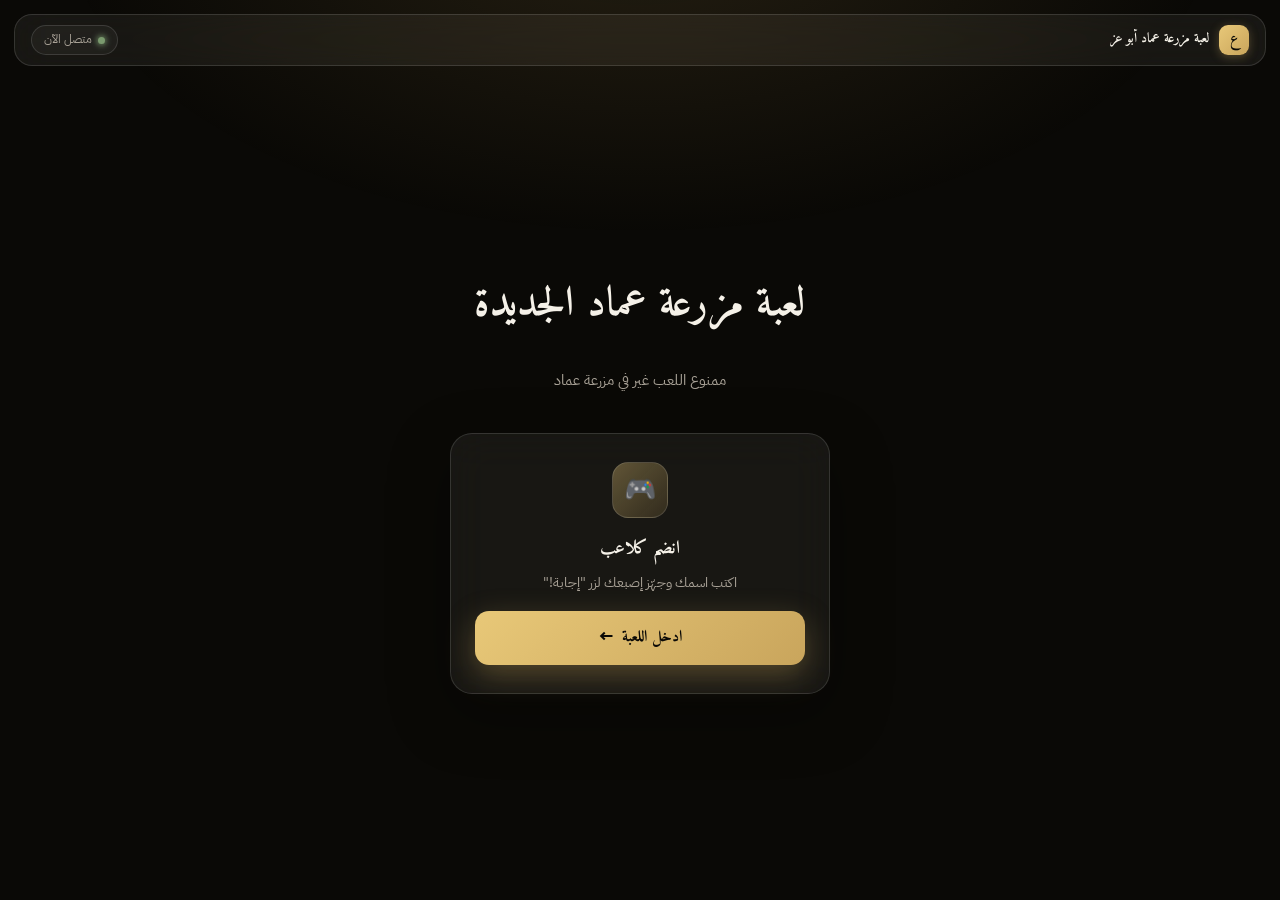
==== commit 93494298: "تصميم زجاجي (Glassmorphism) فخم جديد لصفحة البداية وشاشتي العرض - نظام ألوان وتوكنز جديد محصور بـ in" ====
--- a/index.html
+++ b/index.html
@@ -9,23 +9,36 @@
   <link rel="stylesheet" href="style.css" />
 </head>
 <body class="landing-page-bg">
-  <div class="site-logo site-logo-fixed">لعبة مزرعة عماد أبو عز</div>
+  <div class="app-topbar reveal-item" style="--i:0;">
+    <div class="app-topbar-brand">
+      <span class="brand-badge">ع</span>
+      <span class="brand-name">لعبة مزرعة عماد أبو عز</span>
+    </div>
+    <div class="status-pill">
+      <span class="status-pill-dot"></span>
+      متصل الآن
+    </div>
+  </div>
 
   <div class="landing">
-    <div>
+    <div class="landing-hero reveal-item" style="--i:1;">
       <h1 id="secretTitle">لعبة مزرعة عماد الجديدة</h1>
-      <p class="subtitle">انضم للعبة من جوالك</p>
+      <p class="subtitle">ممنوع اللعب غير في مزرعة عماد</p>
     </div>
 
-    <div class="landing-links">
-      <a class="big-link" href="player.html">
-        انضم كلاعب
-        <small>اكتب اسمك وجهّز إصبعك لزر "إجابة!"</small>
+    <div class="hero-card reveal-item" style="--i:2;">
+      <div class="hero-card-icon">🎮</div>
+      <h2 class="hero-card-title">انضم كلاعب</h2>
+      <p class="hero-card-desc">اكتب اسمك وجهّز إصبعك لزر "إجابة!"</p>
+      <a class="cta-button" href="player.html">
+        ادخل اللعبة
+        <span class="cta-arrow">←</span>
       </a>
     </div>
 
     <div class="landing-links hidden" id="hostRevealPanel">
       <a class="big-link" href="host.html">الهوست</a>
+      <a class="big-link" href="display.html">شاشة العرض</a>
     </div>
   </div>
 
--- a/style.css
+++ b/style.css
@@ -39,10 +39,19 @@
   line-height: 1.6;
 }
 
+body.landing-page-bg {
+  min-height: 100vh;
+  display: flex;
+  flex-direction: column;
+  overflow-x: hidden;
+}
+
 body.display-page {
   height: 100vh;
   height: 100dvh;
   overflow: hidden;
+  display: flex;
+  flex-direction: column;
 }
 
 h1, h2, h3, h4 {
@@ -105,23 +114,180 @@
   color: var(--status-off);
 }
 
+/* ============================================================
+   نظام التصميم الزجاجي (Glassmorphism) — index.html و display.html فقط
+   نطاق المتغيرات محصور بهاتين الصفحتين (عبر كلاس body) عشان ما يأثر
+   على صفحات الهوست/الأدمن/اللاعب اللي تستخدم نفس style.css
+   ============================================================ */
+body.landing-page-bg,
+body.display-page {
+  --bg: #0a0906;
+  --brass: #c9a55c;
+  --brass-2: #e8c878;
+  --ivory: #f5f1e8;
+  --muted: #a8a196;
+  --glass: rgba(255, 255, 255, 0.06);
+  --glass-brd: rgba(255, 255, 255, 0.13);
+  background: var(--bg);
+  position: relative;
+}
+
+body.landing-page-bg::before,
+body.display-page::before {
+  content: "";
+  position: fixed;
+  inset: 0;
+  z-index: -1;
+  pointer-events: none;
+  background: radial-gradient(ellipse 900px 500px at 50% -10%, rgba(201, 165, 92, 0.14), transparent 65%);
+}
+
+@keyframes revealUp {
+  from {
+    opacity: 0;
+    transform: translateY(16px);
+  }
+  to {
+    opacity: 1;
+    transform: translateY(0);
+  }
+}
+
+.reveal-item {
+  opacity: 0;
+  animation: revealUp 0.7s cubic-bezier(0.22, 1, 0.36, 1) forwards;
+  animation-delay: calc(var(--i, 0) * 120ms + 80ms);
+}
+
+@media (prefers-reduced-motion: reduce) {
+  .reveal-item {
+    animation: none;
+    opacity: 1;
+  }
+}
+
+/* ---------- شريط علوي زجاجي مشترك (index.html + display.html) ---------- */
+.app-topbar {
+  flex-shrink: 0;
+  display: flex;
+  align-items: center;
+  justify-content: space-between;
+  gap: 12px;
+  margin: 14px 14px 0;
+  padding: 10px 16px;
+  border-radius: 18px;
+  background: var(--glass);
+  backdrop-filter: blur(20px) saturate(1.3);
+  -webkit-backdrop-filter: blur(20px) saturate(1.3);
+  border: 1px solid var(--glass-brd);
+}
+
+.app-topbar-brand {
+  display: flex;
+  align-items: center;
+  gap: 10px;
+  min-width: 0;
+  flex: 1;
+}
+
+.brand-badge {
+  width: 30px;
+  height: 30px;
+  border-radius: 9px;
+  flex-shrink: 0;
+  background: linear-gradient(135deg, var(--brass-2), var(--brass));
+  color: var(--bg);
+  display: flex;
+  align-items: center;
+  justify-content: center;
+  font-family: var(--font-heading);
+  font-weight: 700;
+  font-size: 0.95rem;
+  box-shadow: 0 2px 10px rgba(201, 165, 92, 0.35);
+}
+
+.brand-name {
+  min-width: 0;
+  font-family: var(--font-heading);
+  font-weight: 700;
+  color: var(--ivory);
+  font-size: 0.85rem;
+  white-space: nowrap;
+  overflow: hidden;
+  text-overflow: ellipsis;
+}
+
+.app-topbar-right {
+  display: flex;
+  align-items: center;
+  gap: 10px;
+  flex-shrink: 0;
+}
+
+/* شارة "متصل الآن" الثابتة بالصفحة الرئيسية (index.html بدون Firebase حقيقي) */
+.status-pill {
+  display: inline-flex;
+  align-items: center;
+  gap: 6px;
+  padding: 5px 12px;
+  border-radius: var(--radius-pill);
+  background: rgba(255, 255, 255, 0.04);
+  border: 1px solid var(--glass-brd);
+  color: var(--muted);
+  font-size: 0.72rem;
+  flex-shrink: 0;
+}
+
+.status-pill-dot {
+  width: 7px;
+  height: 7px;
+  border-radius: 50%;
+  background: var(--status-ok);
+  box-shadow: 0 0 6px 1px var(--status-ok);
+  animation: dotPulse 1.8s ease-out infinite;
+}
+
+/* شارة الاتصال الحقيقية بـ Firebase (display.html) — تختصر لنقطة فقط داخل الشريط الزجاجي */
+.app-topbar .connection-status {
+  border: none;
+  padding: 0;
+  gap: 0;
+}
+
+.app-topbar .connection-status .status-text {
+  display: none;
+}
+
+.app-topbar .connection-status .status-dot {
+  width: 9px;
+  height: 9px;
+}
+
+.app-topbar .connection-status.is-online .status-dot {
+  box-shadow: 0 0 8px 1px var(--status-ok);
+}
+
+.app-topbar .connection-status.is-offline .status-dot {
+  box-shadow: 0 0 8px 1px var(--status-off);
+}
+
 /* ---------- صفحة البداية index.html ---------- */
-body.landing-page-bg {
-  background-image: linear-gradient(rgba(0, 0, 0, 0.75), rgba(0, 0, 0, 0.75)), url("background.jpg");
-  background-size: cover;
-  background-position: center;
-  background-repeat: no-repeat;
-}
-
 .landing {
-  min-height: 100vh;
+  min-height: 0;
+  flex: 1;
   display: flex;
   flex-direction: column;
   align-items: center;
   justify-content: center;
   text-align: center;
   padding: 24px;
-  gap: 28px;
+  gap: 26px;
+}
+
+.landing-hero {
+  display: flex;
+  flex-direction: column;
+  gap: 8px;
 }
 
 .landing h1 {
@@ -131,8 +297,81 @@
 }
 
 .landing p.subtitle {
-  color: var(--ivory-dim);
-  margin-top: -12px;
+  color: var(--muted);
+  margin-top: 0;
+  font-size: 0.95rem;
+}
+
+/* ---------- بطاقة زجاجية لدعوة اللاعب للانضمام ---------- */
+.hero-card {
+  width: 100%;
+  max-width: 380px;
+  background: var(--glass);
+  backdrop-filter: blur(20px) saturate(1.3);
+  -webkit-backdrop-filter: blur(20px) saturate(1.3);
+  border: 1px solid var(--glass-brd);
+  border-radius: 22px;
+  padding: 28px 24px;
+  display: flex;
+  flex-direction: column;
+  align-items: center;
+  gap: 8px;
+  box-shadow: 0 20px 60px rgba(0, 0, 0, 0.35);
+}
+
+.hero-card-icon {
+  width: 56px;
+  height: 56px;
+  border-radius: 16px;
+  background: linear-gradient(135deg, rgba(232, 200, 120, 0.35), rgba(201, 165, 92, 0.15));
+  border: 1px solid var(--glass-brd);
+  display: flex;
+  align-items: center;
+  justify-content: center;
+  font-size: 26px;
+  margin-bottom: 8px;
+}
+
+.hero-card-title {
+  font-family: var(--font-heading);
+  font-weight: 700;
+  color: var(--ivory);
+  font-size: 1.15rem;
+  margin: 0;
+}
+
+.hero-card-desc {
+  color: var(--muted);
+  font-size: 0.85rem;
+  margin: 0 0 10px;
+}
+
+.cta-button {
+  width: 100%;
+  display: flex;
+  align-items: center;
+  justify-content: center;
+  gap: 8px;
+  padding: 14px 20px;
+  border-radius: 14px;
+  background: linear-gradient(135deg, var(--brass-2), var(--brass));
+  color: var(--bg);
+  font-family: var(--font-heading);
+  font-weight: 700;
+  font-size: 1rem;
+  text-decoration: none;
+  box-shadow: 0 10px 30px rgba(201, 165, 92, 0.35);
+  transition: transform 0.15s ease, box-shadow 0.15s ease;
+}
+
+.cta-button:hover {
+  transform: translateY(-2px);
+  box-shadow: 0 14px 34px rgba(201, 165, 92, 0.45);
+}
+
+.cta-arrow {
+  font-size: 1.1rem;
+  line-height: 1;
 }
 
 .landing-links {
@@ -167,6 +406,19 @@
 }
 
 .big-link:hover, .big-link:focus-visible {
+  border-color: var(--brass);
+}
+
+/* كشف الهوست المخفي — روابط زجاجية بدل البطاقات الداكنة العادية */
+#hostRevealPanel .big-link {
+  background: var(--glass);
+  backdrop-filter: blur(16px);
+  -webkit-backdrop-filter: blur(16px);
+  border-color: var(--glass-brd);
+  color: var(--ivory);
+}
+
+#hostRevealPanel .big-link:hover {
   border-color: var(--brass);
 }
 
@@ -426,40 +678,84 @@
   color: var(--brass);
 }
 
-/* ---------- شريط الفريقين — شاشة العرض (للقراءة فقط) ---------- */
+/* ---------- شريط الفريقين — شاشة العرض (بطاقة زجاجية، للقراءة فقط) ---------- */
 .scorebar {
-  display: flex;
-  align-items: center;
+  width: 100%;
+  max-width: 640px;
+  display: flex;
+  align-items: stretch;
   justify-content: center;
-  gap: 22px;
-  flex-shrink: 0;
-  padding: 0 0 12px;
+  gap: 0;
+  flex-shrink: 0;
+  margin: 10px 0 18px;
+  padding: 6px;
+  border-radius: 20px;
+  background: var(--glass);
+  backdrop-filter: blur(20px) saturate(1.3);
+  -webkit-backdrop-filter: blur(20px) saturate(1.3);
+  border: 1px solid var(--glass-brd);
 }
 
 .scorebar-team {
+  flex: 1;
+  min-width: 0;
   display: flex;
   align-items: center;
   gap: 8px;
-  opacity: 0.5;
-  transition: opacity 0.4s ease;
+  padding: 10px 14px;
+  border-radius: 15px;
+  opacity: 0.65;
+  transition: opacity 0.4s ease, background 0.4s ease;
 }
 
 .scorebar-team.is-turn {
   opacity: 1;
+  background: linear-gradient(135deg, rgba(232, 200, 120, 0.14), rgba(201, 165, 92, 0.05));
+}
+
+.scorebar-info {
+  display: flex;
+  flex-direction: column;
+  align-items: flex-start;
+  gap: 2px;
+  min-width: 0;
+}
+
+.scorebar-turn-tag {
+  font-size: 0.62rem;
+  font-weight: 700;
+  letter-spacing: 0.08em;
+  color: var(--brass-2);
+  opacity: 0;
+  transition: opacity 0.3s ease;
+}
+
+.scorebar-team.is-turn .scorebar-turn-tag {
+  opacity: 1;
 }
 
 .scorebar-name {
   font-size: 1.05rem;
-  color: var(--ivory-dim);
+  color: var(--muted);
   font-weight: 500;
+  overflow: hidden;
+  text-overflow: ellipsis;
+  white-space: nowrap;
+  max-width: 100%;
+}
+
+.scorebar-team.is-turn .scorebar-name {
+  color: var(--ivory);
 }
 
 .scorebar-score {
   display: inline-block;
+  margin-inline-start: auto;
   font-variant-numeric: tabular-nums;
   font-weight: 700;
   font-size: 1.3rem;
   color: var(--ivory);
+  flex-shrink: 0;
 }
 
 .scorebar-score.score-pulse {
@@ -482,7 +778,8 @@
 .scorebar-divider {
   width: 1px;
   align-self: stretch;
-  background: var(--line);
+  margin: 6px 0;
+  background: var(--glass-brd);
 }
 
 /* ---------- أرشيف الأسئلة المُجابة (host2.html) ---------- */
@@ -583,6 +880,39 @@
   gap: 1px;
 }
 
+/* ---------- أكورديون فئات الأسئلة (host.html و host2.html) — فئة وحدة مفتوحة بنفس الوقت ---------- */
+.category-accordion-header {
+  width: 100%;
+  display: flex;
+  align-items: center;
+  justify-content: space-between;
+  gap: 10px;
+  padding: 10px 2px;
+  border: none;
+  border-bottom: 1px solid var(--line);
+  background: transparent;
+  color: var(--brass);
+  font-weight: 700;
+  font-size: 0.9rem;
+  text-align: right;
+}
+
+.category-accordion-header:hover {
+  color: var(--ivory);
+}
+
+.accordion-caret {
+  display: inline-block;
+  color: var(--ivory-faint);
+  transition: transform 0.2s ease;
+  transform: rotate(-90deg);
+  flex-shrink: 0;
+}
+
+.category-accordion-header.is-open .accordion-caret {
+  transform: rotate(0deg);
+}
+
 .question-pick-btn {
   text-align: right;
   padding: 11px 12px;
@@ -670,16 +1000,12 @@
 
 /* ---------- شاشة العرض display.html ---------- */
 .display-wrap {
-  height: 100vh;
-  height: 100dvh;
+  flex: 1;
+  min-height: 0;
   display: flex;
   flex-direction: column;
   align-items: center;
-  padding: 3vh 4vw;
-  /* مساحة أعلى الشاشة تحجز مكان شارة التصنيف + الشعار (position:fixed) —
-     مبنية على vh مع حد أدنى وأعلى، عشان تنكمش تلقائيًا بالوضع الأفقي
-     (ارتفاع شاشة قصير) بدل ما تاخذ نفس القيمة الثابتة دايمًا */
-  padding-top: clamp(58px, 10vh, 80px);
+  padding: 2.5vh 4vw 3vh;
   overflow: hidden;
   text-align: center;
 }
@@ -718,15 +1044,39 @@
   width: 100%;
   max-width: 900px;
   height: 1px;
-  background: var(--brass);
+  background: var(--glass-brd);
   margin: 14px 0 8px;
   flex-shrink: 0;
 }
 
+.display-progress-wrap {
+  width: 100%;
+  max-width: 900px;
+  flex-shrink: 0;
+  margin-bottom: 10px;
+}
+
+.display-progress-bar {
+  width: 100%;
+  height: 6px;
+  border-radius: var(--radius-pill);
+  background: rgba(255, 255, 255, 0.07);
+  overflow: hidden;
+  margin-bottom: 6px;
+}
+
+.display-progress-fill {
+  height: 100%;
+  width: 0%;
+  border-radius: var(--radius-pill);
+  background: linear-gradient(90deg, var(--brass), var(--brass-2));
+  box-shadow: 0 0 10px 1px rgba(232, 200, 120, 0.55);
+  transition: width 0.5s cubic-bezier(0.22, 1, 0.36, 1);
+}
+
 .display-counter {
-  color: var(--ivory-faint);
+  color: var(--muted);
   font-size: 0.8rem;
-  margin-bottom: 8px;
   flex-shrink: 0;
 }
 
@@ -819,37 +1169,7 @@
   }
 }
 
-/* ---------- شعار الموقع (نصي) ---------- */
-.site-logo {
-  font-family: var(--font-heading);
-  color: var(--brass);
-  font-size: 14px;
-  font-weight: 700;
-  letter-spacing: 0.02em;
-  white-space: nowrap;
-  pointer-events: none;
-  opacity: 0.92;
-}
-
-.site-logo-fixed {
-  position: fixed;
-  top: 12px;
-  right: 12px;
-  z-index: 20;
-}
-
 /* ---------- شارة التصنيف ---------- */
-.top-right-cluster {
-  position: fixed;
-  top: 12px;
-  right: 12px;
-  z-index: 20;
-  display: flex;
-  flex-direction: column;
-  align-items: flex-end;
-  gap: 6px;
-}
-
 .category-badge {
   padding: 5px 14px;
   border: 1px solid var(--brass);
@@ -861,30 +1181,49 @@
 }
 
 @media (max-width: 480px), (max-height: 500px) {
-  .top-right-cluster {
-    top: 8px;
-    right: 8px;
-    gap: 4px;
-  }
-
-  .site-logo {
-    font-size: 10px;
-    letter-spacing: 0.01em;
-  }
-
   .category-badge {
     padding: 4px 10px;
     font-size: 0.6rem;
     letter-spacing: 0.08em;
   }
+
+  .app-topbar {
+    margin: 8px 8px 0;
+    padding: 8px 12px;
+  }
+
+  .brand-badge {
+    width: 26px;
+    height: 26px;
+    font-size: 0.85rem;
+  }
+
+  .brand-name {
+    font-size: 0.72rem;
+  }
 }
 
 /* شاشة قصيرة (وضع الجوال الأفقي غالبًا) — نقلّص العناصر الثابتة الحجم
    اللي فوق قائمة الإجابات عشان يبقى أكبر قدر ممكن من الارتفاع لها */
-@media (max-height: 500px) {
+/* شاشة قصيرة (الوضع الأفقي بالجوال غالبًا) — نقلّص كل العناصر الزجاجية
+   والمسافات الداخلية عشان يفضل كل شي ظاهر بدون أي تمرير حتى بارتفاع قصير */
+@media (orientation: landscape) and (max-height: 500px), (max-height: 500px) {
+  .app-topbar {
+    margin: 6px 8px 0;
+    padding: 6px 12px;
+  }
+
+  .display-wrap {
+    padding: 1vh 4vw 1.5vh;
+  }
+
   .scorebar {
-    padding-bottom: 6px;
-    gap: 16px;
+    margin: 6px 0 8px;
+    padding: 3px;
+  }
+
+  .scorebar-team {
+    padding: 5px 10px;
   }
 
   .scorebar-name {
@@ -895,12 +1234,26 @@
     font-size: 1.05rem;
   }
 
+  .scorebar-turn-tag {
+    font-size: 0.55rem;
+  }
+
+  .question-glass-card {
+    padding: 1.5vh 3vw;
+    border-radius: 18px;
+  }
+
   .display-title-rule {
-    margin: 8px 0 4px;
-  }
-
-  .display-counter {
+    margin: 6px 0 4px;
+  }
+
+  .display-progress-wrap {
     margin-bottom: 4px;
+  }
+
+  .display-progress-bar {
+    height: 4px;
+    margin-bottom: 3px;
   }
 
   /* لعبة "أسرع واحد يضغط" — نفس التقليص بالوضع الأفقي (شاشة قصيرة) */
@@ -926,7 +1279,7 @@
   }
 
   .g2-buzz-banner {
-    padding: 6px 14px;
+    padding: 5px 12px;
   }
 }
 
@@ -952,6 +1305,18 @@
   align-items: center;
 }
 
+/* ---------- بطاقة السؤال الزجاجية الكبيرة (game1Mode) ---------- */
+.question-glass-card {
+  max-width: 940px;
+  padding: 3vh 4vw;
+  border-radius: 24px;
+  background: var(--glass);
+  backdrop-filter: blur(20px) saturate(1.3);
+  -webkit-backdrop-filter: blur(20px) saturate(1.3);
+  border: 1px solid var(--glass-brd);
+  box-shadow: 0 24px 70px rgba(0, 0, 0, 0.3);
+}
+
 .display-answers {
   width: 100%;
   max-width: 820px;
@@ -971,7 +1336,7 @@
   display: flex;
   align-items: center;
   gap: 16px;
-  border-bottom: 1px solid var(--line);
+  border-bottom: 1px solid var(--glass-brd);
   padding: var(--row-padding-block, 4px) 6px;
 }
 
@@ -982,15 +1347,28 @@
 .d-index {
   font-family: var(--font-heading);
   font-variant-numeric: tabular-nums;
-  color: var(--ivory-faint);
+  color: var(--muted);
   /* --row-font-size تُحسب بـ JS من الارتفاع الفعلي المتوفر لكل صف (بعد
      حجز مكان شريط الفريقين والعنوان وكل العناصر الثابتة) وليس تقديرًا
      مبنيًا على عدد الإجابات فقط — هذا يضمن ما فيه تراكب مهما كانت نسبة
      الشاشة (عمودي أو أفقي) */
-  font-size: calc(var(--row-font-size, 18px) * 0.82);
-  min-width: 1.8em;
-  flex-shrink: 0;
-  text-align: right;
+  font-size: calc(var(--row-font-size, 18px) * 0.72);
+  width: calc(var(--row-font-size, 18px) * 1.7);
+  height: calc(var(--row-font-size, 18px) * 1.7);
+  border-radius: 8px;
+  background: rgba(255, 255, 255, 0.05);
+  border: 1px solid var(--glass-brd);
+  display: flex;
+  align-items: center;
+  justify-content: center;
+  flex-shrink: 0;
+  transition: background 0.3s ease, border-color 0.3s ease, color 0.3s ease;
+}
+
+.display-answer.is-revealed .d-index {
+  background: linear-gradient(135deg, rgba(232, 200, 120, 0.35), rgba(201, 165, 92, 0.18));
+  border-color: var(--brass);
+  color: var(--brass-2);
 }
 
 .d-text {
@@ -1232,6 +1610,7 @@
    لعبة "أسرع واحد يضغط" — شاشة العرض (game2Mode)
    ============================================================ */
 
+/* ---------- شريط اللاعبين الزجاجي — فوق بطاقة السؤال ---------- */
 .players-bar {
   width: 100%;
   max-width: 900px;
@@ -1241,22 +1620,43 @@
   align-items: center;
   justify-content: center;
   gap: 8px;
-  padding-bottom: 14px;
+  padding: 10px 10px 18px;
 }
 
 .player-pill {
   display: flex;
   align-items: center;
-  gap: 8px;
+  gap: 7px;
   padding: 6px 14px;
-  border: 1px solid var(--line);
+  border: 1px solid var(--glass-brd);
   border-radius: var(--radius-pill);
-  background: var(--bg-raised);
+  background: var(--glass);
+  backdrop-filter: blur(14px);
+  -webkit-backdrop-filter: blur(14px);
+  transition: opacity 0.3s ease, background 0.3s ease, border-color 0.3s ease;
+}
+
+.player-pill.is-leader {
+  background: linear-gradient(135deg, rgba(232, 200, 120, 0.28), rgba(201, 165, 92, 0.12));
+  border-color: var(--brass);
+}
+
+.player-pill.is-blocked {
+  opacity: 0.4;
+}
+
+.player-pill-medal {
+  font-size: 0.9rem;
+  line-height: 1;
 }
 
 .player-pill-name {
-  color: var(--ivory-dim);
+  color: var(--muted);
   font-size: 0.85rem;
+}
+
+.player-pill.is-leader .player-pill-name {
+  color: var(--ivory);
 }
 
 .player-pill-score {
@@ -1274,13 +1674,21 @@
   flex-direction: column;
   align-items: center;
   justify-content: center;
-  gap: 28px;
-}
-
+  gap: 20px;
+}
+
+/* ---------- بطاقة السؤال الزجاجية (game2Mode) ---------- */
 .g2-question-wrap {
   width: 100%;
   max-width: 900px;
   text-align: center;
+  padding: 4vh 5vw;
+  border-radius: 24px;
+  background: var(--glass);
+  backdrop-filter: blur(20px) saturate(1.3);
+  -webkit-backdrop-filter: blur(20px) saturate(1.3);
+  border: 1px solid var(--glass-brd);
+  box-shadow: 0 24px 70px rgba(0, 0, 0, 0.3);
 }
 
 .g2-question-text {
@@ -1293,10 +1701,12 @@
 
 .g2-caret {
   display: inline-block;
-  width: 2px;
+  width: 3px;
   height: 1em;
   margin-inline-start: 3px;
-  background: var(--brass);
+  border-radius: 2px;
+  background: var(--brass-2);
+  box-shadow: 0 0 8px 1px rgba(232, 200, 120, 0.6);
   vertical-align: text-bottom;
   animation: caretBlink 1s step-start infinite;
 }
@@ -1307,28 +1717,96 @@
   }
 }
 
+/* ---------- شريط عائم زجاجي لحالة الضغط ---------- */
 .g2-buzz-banner {
-  font-family: var(--font-heading);
-  font-weight: 700;
-  font-size: clamp(16px, 2.6vh, 22px);
-  color: var(--brass);
-  padding: 8px 20px;
-  border: 1px solid var(--brass);
+  display: flex;
+  align-items: center;
+  gap: 10px;
+  font-family: var(--font-heading);
+  font-weight: 700;
+  font-size: clamp(15px, 2.4vh, 20px);
+  color: var(--brass-2);
+  padding: 10px 22px;
   border-radius: var(--radius-pill);
+  background: var(--glass);
+  backdrop-filter: blur(20px) saturate(1.3);
+  -webkit-backdrop-filter: blur(20px) saturate(1.3);
+  border: 1px solid var(--glass-brd);
+  opacity: 0;
+  transform: translateY(8px);
+  pointer-events: none;
+  transition: opacity 0.3s ease, transform 0.3s ease;
+}
+
+.g2-buzz-banner.is-shown {
+  opacity: 1;
+  transform: translateY(0);
+}
+
+.g2-banner-name {
+  color: var(--ivory);
+}
+
+.g2-banner-text {
+  color: var(--muted);
+  font-weight: 500;
+  font-size: 0.85em;
+}
+
+.g2-banner-check {
+  color: var(--brass-2);
+  font-size: 1.1em;
 }
 
 .g2-buzz-banner.is-correct {
   color: var(--ivory);
-  background: var(--brass);
+  background: linear-gradient(135deg, var(--brass-2), var(--brass));
   border-color: var(--brass);
 }
 
+.g2-buzz-banner.is-correct .g2-banner-name,
+.g2-buzz-banner.is-correct .g2-banner-text,
+.g2-buzz-banner.is-correct .g2-banner-check {
+  color: var(--bg);
+}
+
+/* ---------- حلقة تقدّم صغيرة (مهلة الـ5 ثواني) ---------- */
+.g2-progress-ring {
+  position: relative;
+  width: 26px;
+  height: 26px;
+  border-radius: 50%;
+  flex-shrink: 0;
+  background: conic-gradient(var(--brass-2) calc(var(--pct, 100) * 1%), rgba(255, 255, 255, 0.16) 0);
+}
+
+.g2-progress-ring::after {
+  content: "";
+  position: absolute;
+  inset: 3px;
+  border-radius: 50%;
+  background: rgba(10, 9, 6, 0.92);
+}
+
+.g2-progress-ring-num {
+  position: relative;
+  z-index: 1;
+  display: flex;
+  align-items: center;
+  justify-content: center;
+  width: 100%;
+  height: 100%;
+  font-family: var(--font-body);
+  font-size: 0.68rem;
+  font-weight: 700;
+  color: var(--brass-2);
+}
+
 .g2-buzz-banner.is-grace {
-  color: var(--brass-dim);
+  color: var(--muted);
   font-weight: 500;
-  font-size: clamp(14px, 2vh, 18px);
-  border-color: transparent;
-  background: transparent;
+  font-size: clamp(13px, 2vh, 17px);
+  background: rgba(255, 255, 255, 0.03);
 }
 
 /* ============================================================
@@ -1385,6 +1863,43 @@
   cursor: not-allowed;
 }
 
+/* ---------- حلقة مؤقت الـ5 ثواني حول زر اللاعب ---------- */
+.buzz-btn-wrap {
+  position: relative;
+  width: min(70vw, 260px);
+  height: min(70vw, 260px);
+}
+
+.buzz-btn-wrap .buzz-btn {
+  position: absolute;
+  inset: 0;
+  width: 100%;
+  height: 100%;
+}
+
+.buzz-ring {
+  position: absolute;
+  inset: 0;
+  width: 100%;
+  height: 100%;
+  transform: rotate(-90deg);
+  pointer-events: none;
+}
+
+.buzz-ring-bg {
+  fill: none;
+  stroke: var(--line);
+  stroke-width: 3;
+}
+
+.buzz-ring-progress {
+  fill: none;
+  stroke: var(--brass);
+  stroke-width: 3;
+  stroke-linecap: round;
+  transition: stroke-dashoffset 0.1s linear;
+}
+
 .buzzer-status {
   color: var(--ivory-dim);
   font-size: 0.95rem;
